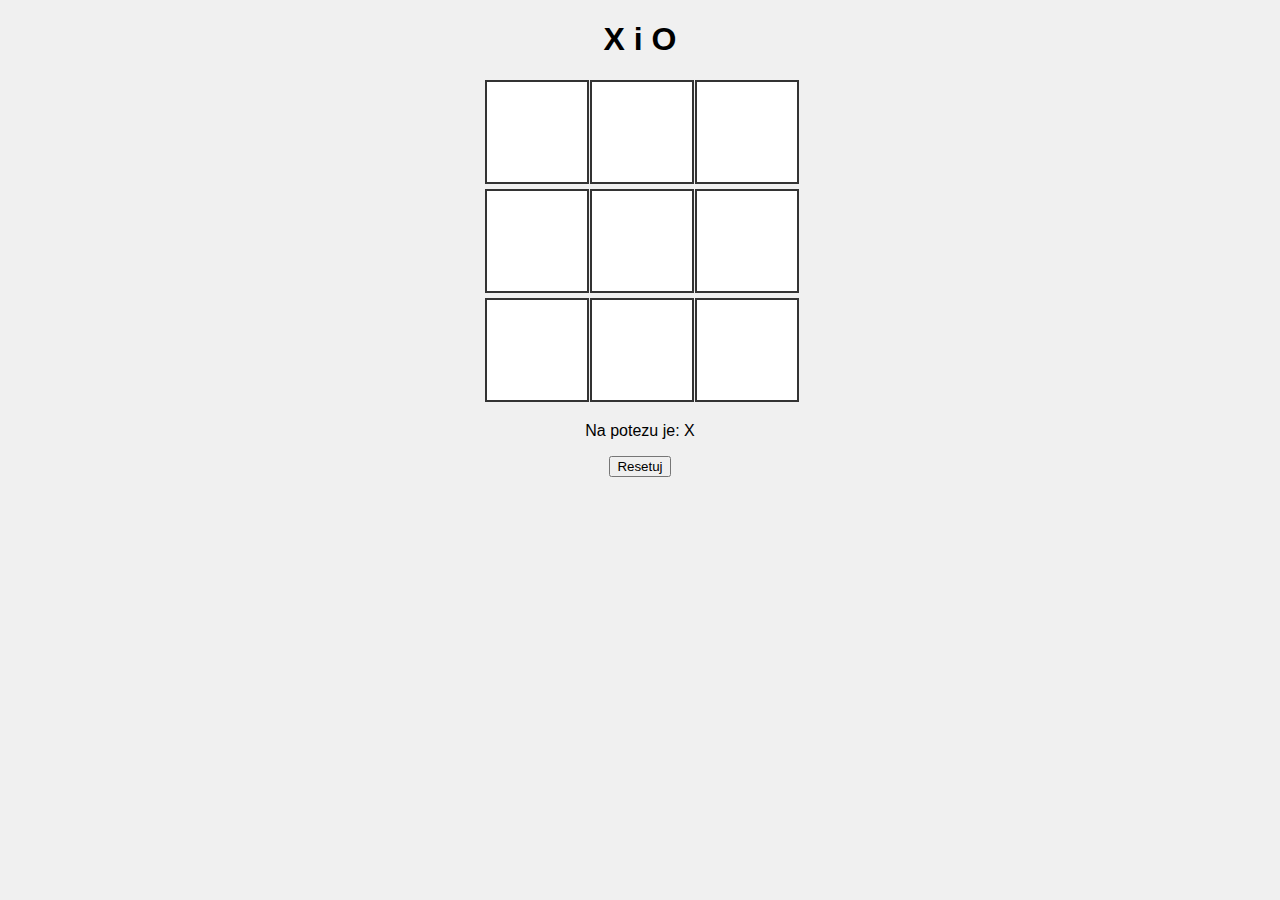
==== templates/xo.html @ 09b0573a "pro" ====
<!DOCTYPE html>
<html lang="sr">
<head>
    <meta charset="UTF-8">
    <title>X i O</title>
    <link rel="stylesheet" href="/static/style.css">
</head>
<body>
    <h1>X i O</h1>
    <div id="board">
        <div class="cell" onclick="play(this, 0)"></div>
        <div class="cell" onclick="play(this, 1)"></div>
        <div class="cell" onclick="play(this, 2)"></div>
        <div class="cell" onclick="play(this, 3)"></div>
        <div class="cell" onclick="play(this, 4)"></div>
        <div class="cell" onclick="play(this, 5)"></div>
        <div class="cell" onclick="play(this, 6)"></div>
        <div class="cell" onclick="play(this, 7)"></div>
        <div class="cell" onclick="play(this, 8)"></div>
    </div>
    <p id="status">Na potezu je: X</p>
    <button onclick="reset()">Resetuj</button>
    <script src="/static/script.js"></script>
</body>
</html>
---- static/style.css ----
body {
    font-family: Arial, sans-serif;
    text-align: center;
    background-color: #f0f0f0;
}

.menu a {
    display: inline-block;
    margin: 10px;
    padding: 10px 20px;
    background-color: #4CAF50;
    color: white;
    text-decoration: none;
    border-radius: 5px;
}

.menu a:hover {
    background-color: #45a049;
}

#board {
    display: grid;
    grid-template-columns: repeat(3, 100px);
    grid-gap: 5px;
    margin: 20px auto;
    width: 310px;
}

.cell {
    width: 100px;
    height: 100px;
    background-color: #fff;
    border: 2px solid #333;
    font-size: 40px;
    display: flex;
    align-items: center;
    justify-content: center;
    cursor: pointer;
}

.cell:hover {
    background-color: #f9f9f9;
}
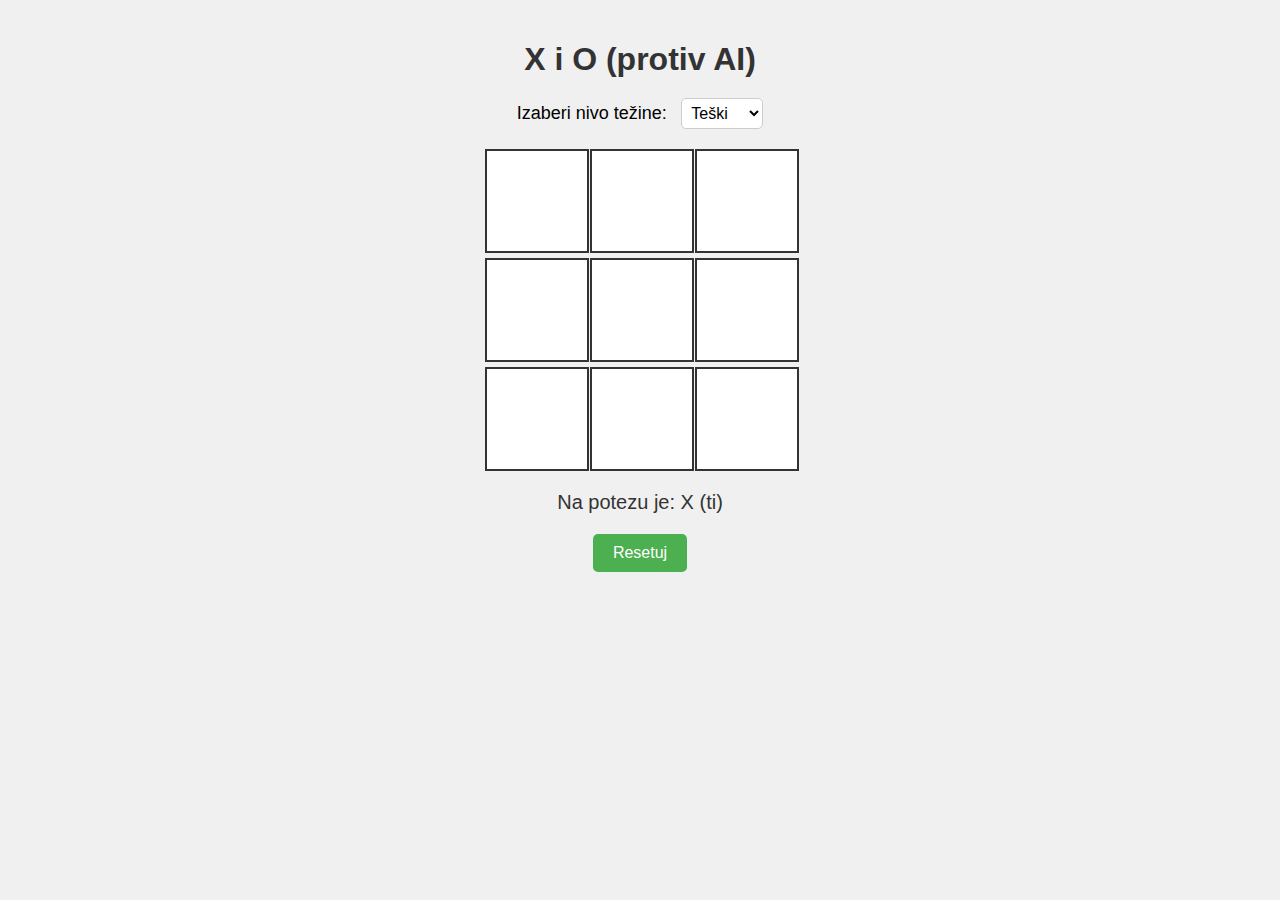
==== commit ec464883: "2" ====
--- a/templates/xo.html
+++ b/templates/xo.html
@@ -2,11 +2,19 @@
 <html lang="sr">
 <head>
     <meta charset="UTF-8">
-    <title>X i O</title>
+    <title>X i O (protiv AI)</title>
     <link rel="stylesheet" href="/static/style.css">
 </head>
 <body>
-    <h1>X i O</h1>
+    <h1>X i O (protiv AI)</h1>
+    <div id="difficulty">
+        <label for="level">Izaberi nivo težine:</label>
+        <select id="level" onchange="setDifficulty(this.value)">
+            <option value="easy">Laki</option>
+            <option value="medium">Srednji</option>
+            <option value="hard" selected>Teški</option>
+        </select>
+    </div>
     <div id="board">
         <div class="cell" onclick="play(this, 0)"></div>
         <div class="cell" onclick="play(this, 1)"></div>
@@ -18,7 +26,7 @@
         <div class="cell" onclick="play(this, 7)"></div>
         <div class="cell" onclick="play(this, 8)"></div>
     </div>
-    <p id="status">Na potezu je: X</p>
+    <p id="status">Na potezu je: X (ti)</p>
     <button onclick="reset()">Resetuj</button>
     <script src="/static/script.js"></script>
 </body>
--- a/static/style.css
+++ b/static/style.css
@@ -2,6 +2,8 @@
     font-family: Arial, sans-serif;
     text-align: center;
     background-color: #f0f0f0;
+    margin: 0;
+    padding: 20px;
 }
 
 .menu a {
@@ -16,6 +18,34 @@
 
 .menu a:hover {
     background-color: #45a049;
+}
+
+h1 {
+    color: #333;
+    margin-bottom: 20px;
+}
+
+#difficulty {
+    margin: 20px 0;
+}
+
+#difficulty label {
+    font-size: 18px;
+    margin-right: 10px;
+}
+
+#difficulty select {
+    padding: 5px;
+    font-size: 16px;
+    border-radius: 5px;
+    border: 1px solid #ccc;
+    background-color: #fff;
+    cursor: pointer;
+}
+
+#difficulty select:focus {
+    outline: none;
+    border-color: #4CAF50;
 }
 
 #board {
@@ -36,8 +66,53 @@
     align-items: center;
     justify-content: center;
     cursor: pointer;
+    transition: background-color 0.2s;
 }
 
 .cell:hover {
     background-color: #f9f9f9;
+}
+
+.winning-cell {
+    background-color: #4CAF50;
+    color: white;
+    font-weight: bold;
+    transition: background-color 0.3s;
+}
+
+#status {
+    font-size: 20px;
+    margin: 20px 0;
+    color: #333;
+}
+
+#status.winner {
+    font-size: 24px;
+    font-weight: bold;
+    color: #4CAF50;
+}
+
+#status.draw {
+    font-size: 24px;
+    font-weight: bold;
+    color: #ff9800;
+}
+
+button {
+    padding: 10px 20px;
+    font-size: 16px;
+    background-color: #4CAF50;
+    color: white;
+    border: none;
+    border-radius: 5px;
+    cursor: pointer;
+    transition: background-color 0.2s;
+}
+
+button:hover {
+    background-color: #45a049;
+}
+
+button:active {
+    background-color: #3d8b40;
 }